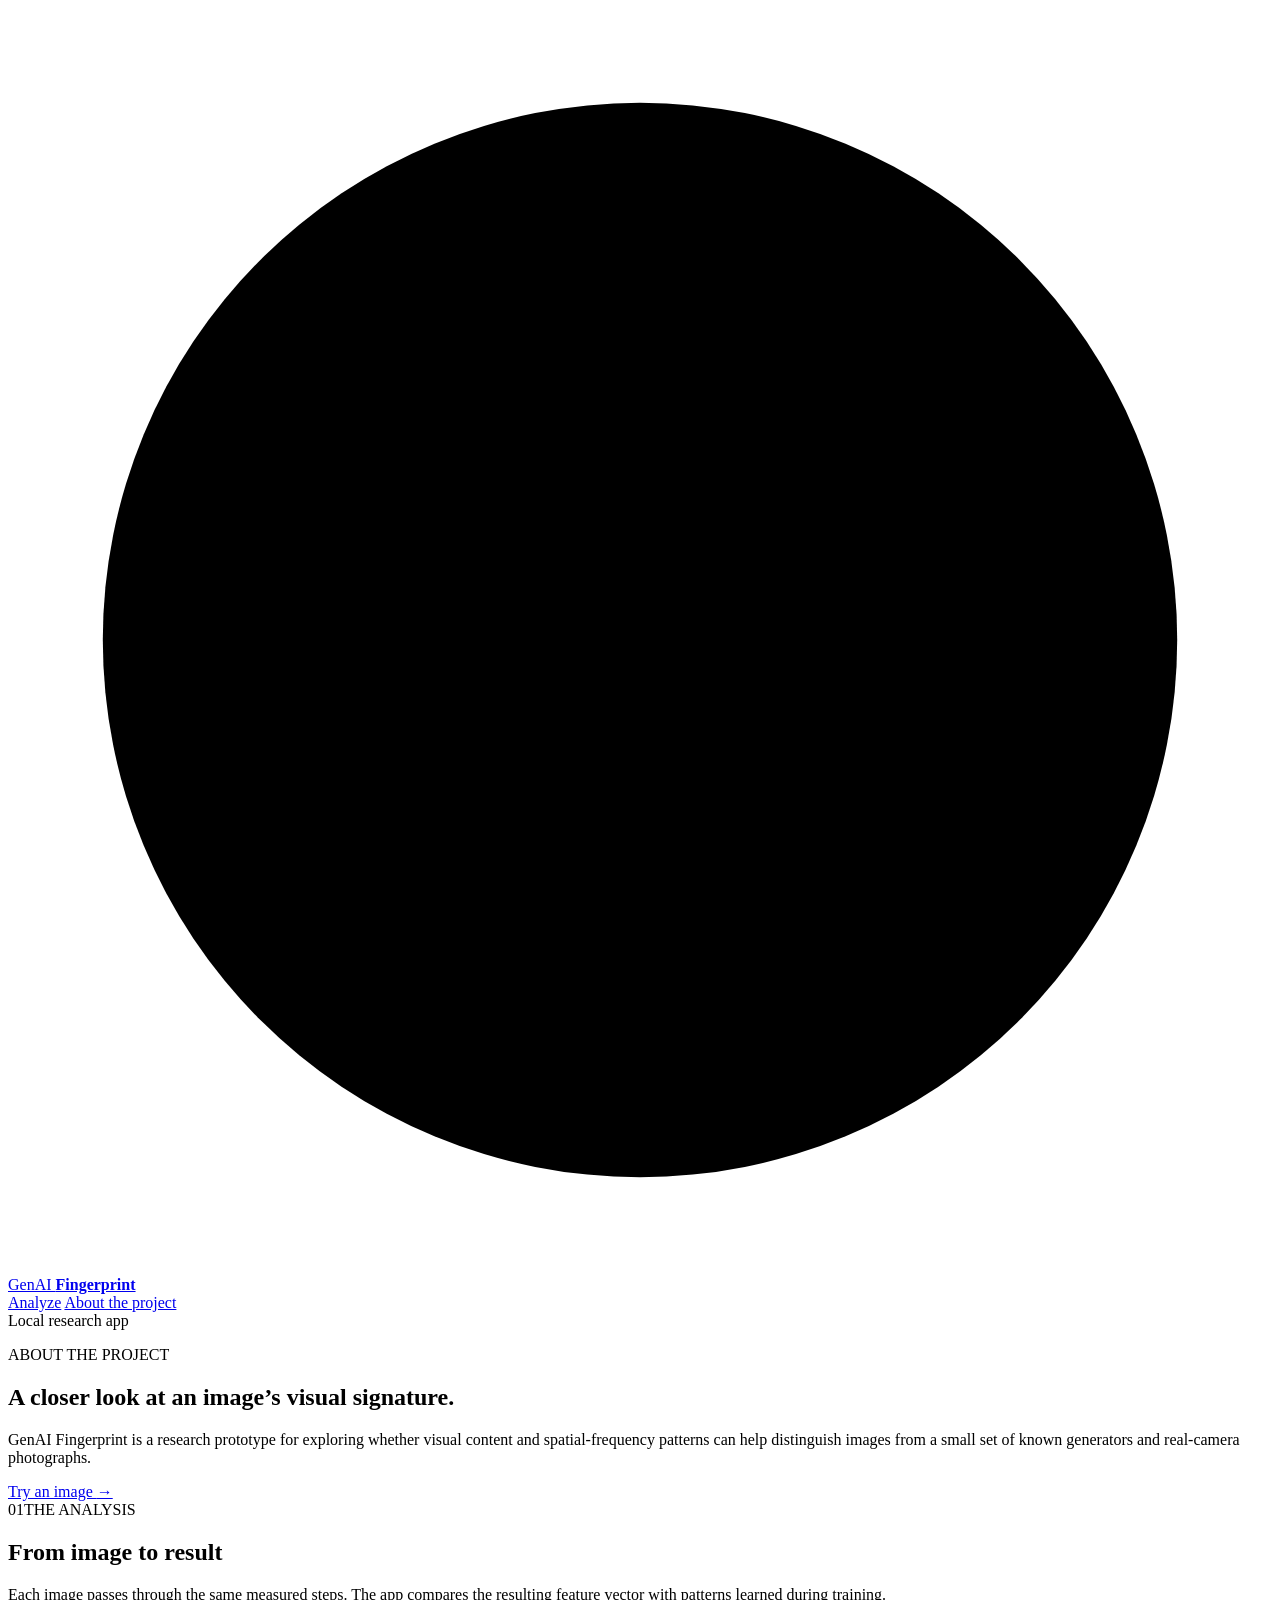
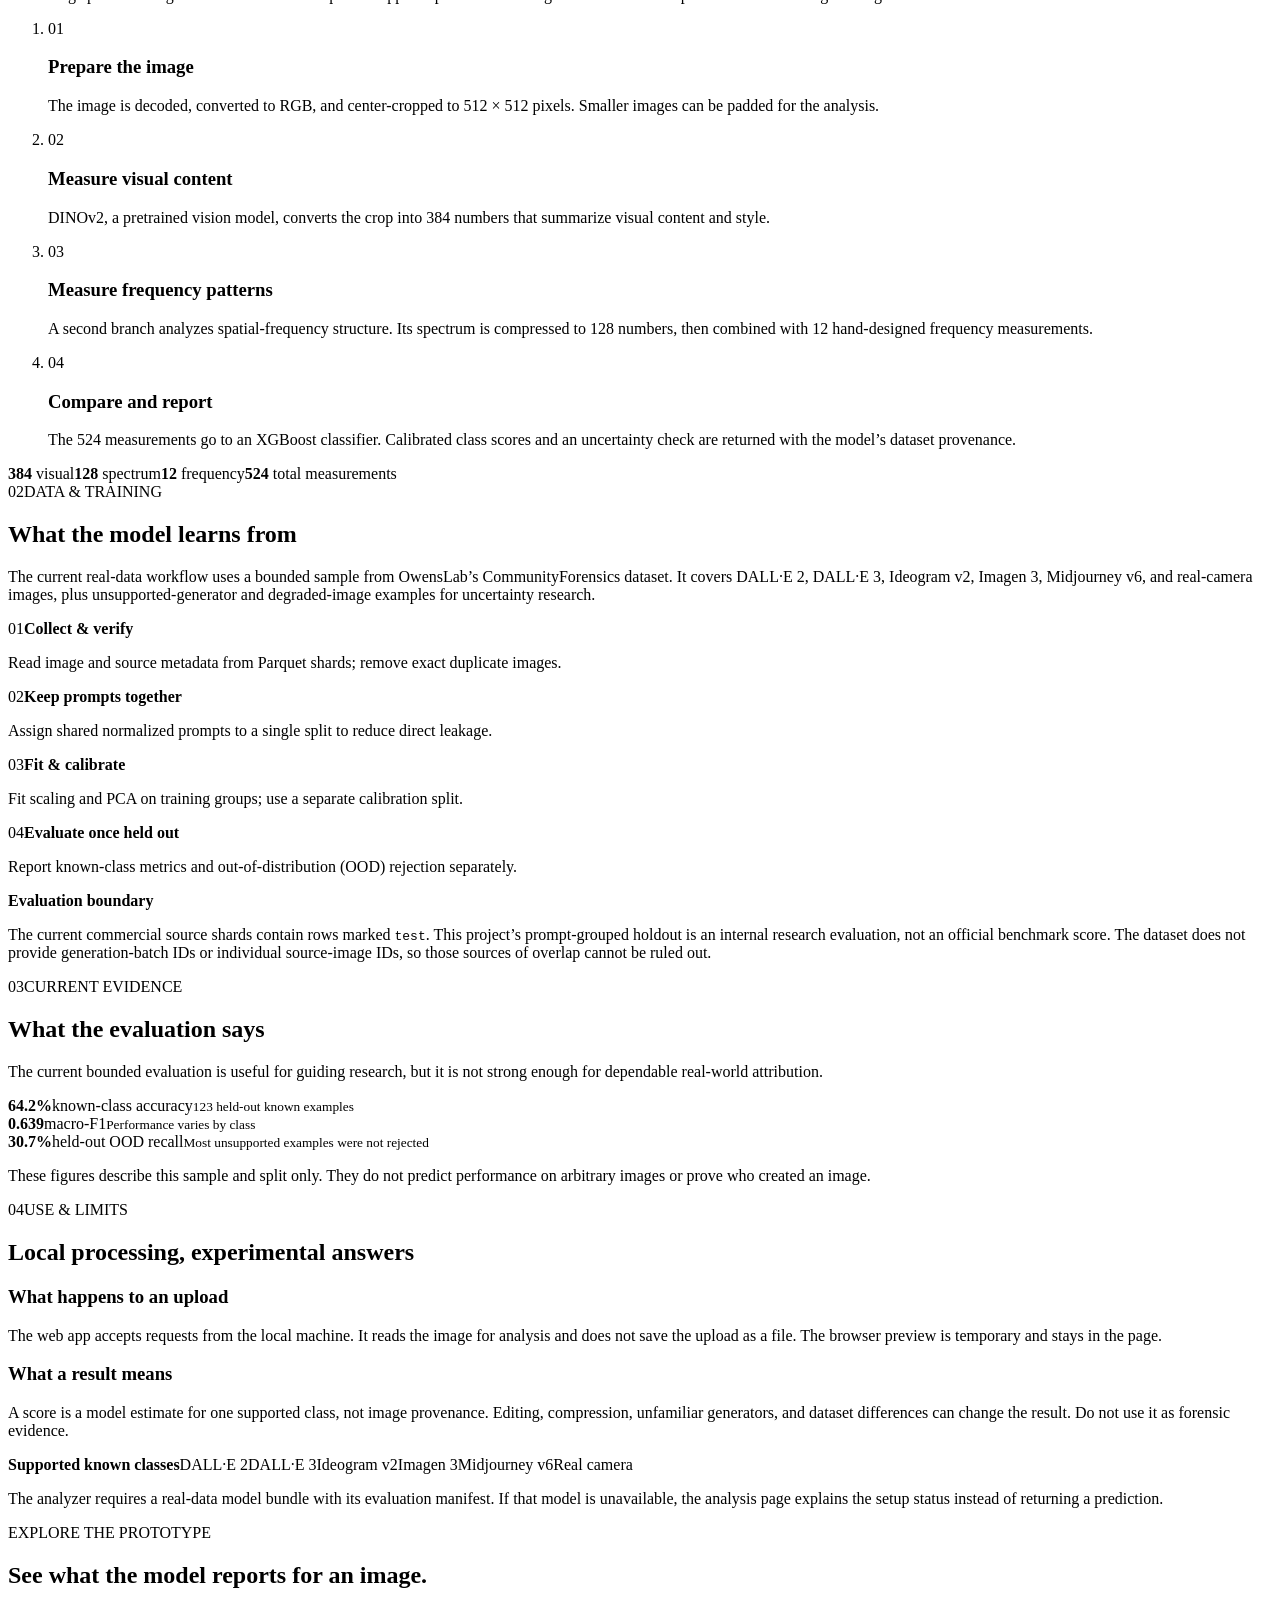
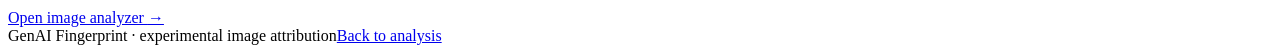
==== src/genaifp/web/about.html @ d7276d9f "init" ====
<!doctype html>
<html lang="en">
  <head>
    <meta charset="utf-8">
    <meta name="viewport" content="width=device-width, initial-scale=1">
    <meta name="color-scheme" content="light">
    <meta name="theme-color" content="#f5f7f6">
    <meta name="description" content="Learn what GenAI Fingerprint analyzes, how it is trained, and what its results can and cannot tell you.">
    <title>About the project · GenAI Fingerprint</title>
    <link rel="stylesheet" href="/assets/style.css">
  </head>
  <body>
    <header class="site-header">
      <a class="brand" href="/" aria-label="GenAI Fingerprint home">
        <svg class="brand-mark" viewBox="0 0 40 40" aria-hidden="true"><path d="M4 21h8l4-11 7 21 5-14 3 4h5"/><circle cx="20" cy="20" r="17"/></svg>
        <span>GenAI <strong>Fingerprint</strong></span>
      </a>
      <nav class="site-nav" aria-label="Main navigation">
        <a class="nav-link" href="/">Analyze</a>
        <a class="nav-link is-current" href="/about" aria-current="page">About the project</a>
      </nav>
      <div class="local-state"><span class="local-dot" aria-hidden="true"></span>Local research app</div>
    </header>

    <main class="page-main about-main">
      <section class="about-hero" aria-labelledby="about-title">
        <p class="eyebrow">ABOUT THE PROJECT</p>
        <h1 id="about-title">A closer look at an image’s visual signature.</h1>
        <p class="about-lede">GenAI Fingerprint is a research prototype for exploring whether visual content and spatial-frequency patterns can help distinguish images from a small set of known generators and real-camera photographs.</p>
        <a class="primary-link" href="/">Try an image <span aria-hidden="true">→</span></a>
      </section>

      <section class="about-section" aria-labelledby="journey-title">
        <div class="section-label"><span>01</span><span>THE ANALYSIS</span></div>
        <div class="section-content">
          <h2 id="journey-title">From image to result</h2>
          <p class="section-lede">Each image passes through the same measured steps. The app compares the resulting feature vector with patterns learned during training.</p>
          <ol class="process-list">
            <li><span class="process-number">01</span><div><h3>Prepare the image</h3><p>The image is decoded, converted to RGB, and center-cropped to 512 × 512 pixels. Smaller images can be padded for the analysis.</p></div></li>
            <li><span class="process-number">02</span><div><h3>Measure visual content</h3><p>DINOv2, a pretrained vision model, converts the crop into 384 numbers that summarize visual content and style.</p></div></li>
            <li><span class="process-number">03</span><div><h3>Measure frequency patterns</h3><p>A second branch analyzes spatial-frequency structure. Its spectrum is compressed to 128 numbers, then combined with 12 hand-designed frequency measurements.</p></div></li>
            <li><span class="process-number">04</span><div><h3>Compare and report</h3><p>The 524 measurements go to an XGBoost classifier. Calibrated class scores and an uncertainty check are returned with the model’s dataset provenance.</p></div></li>
          </ol>
          <div class="feature-summary"><span><strong>384</strong> visual</span><span><strong>128</strong> spectrum</span><span><strong>12</strong> frequency</span><span class="feature-total"><strong>524</strong> total measurements</span></div>
        </div>
      </section>

      <section class="about-section" aria-labelledby="data-title">
        <div class="section-label"><span>02</span><span>DATA & TRAINING</span></div>
        <div class="section-content">
          <h2 id="data-title">What the model learns from</h2>
          <p class="section-lede">The current real-data workflow uses a bounded sample from OwensLab’s CommunityForensics dataset. It covers DALL·E 2, DALL·E 3, Ideogram v2, Imagen 3, Midjourney v6, and real-camera images, plus unsupported-generator and degraded-image examples for uncertainty research.</p>
          <div class="training-flow" aria-label="Training steps">
            <div><span>01</span><strong>Collect & verify</strong><p>Read image and source metadata from Parquet shards; remove exact duplicate images.</p></div>
            <div><span>02</span><strong>Keep prompts together</strong><p>Assign shared normalized prompts to a single split to reduce direct leakage.</p></div>
            <div><span>03</span><strong>Fit & calibrate</strong><p>Fit scaling and PCA on training groups; use a separate calibration split.</p></div>
            <div><span>04</span><strong>Evaluate once held out</strong><p>Report known-class metrics and out-of-distribution (OOD) rejection separately.</p></div>
          </div>
          <div class="data-caveat"><strong>Evaluation boundary</strong><p>The current commercial source shards contain rows marked <code>test</code>. This project’s prompt-grouped holdout is an internal research evaluation, not an official benchmark score. The dataset does not provide generation-batch IDs or individual source-image IDs, so those sources of overlap cannot be ruled out.</p></div>
        </div>
      </section>

      <section class="about-section" aria-labelledby="results-title-about">
        <div class="section-label"><span>03</span><span>CURRENT EVIDENCE</span></div>
        <div class="section-content">
          <h2 id="results-title-about">What the evaluation says</h2>
          <p class="section-lede">The current bounded evaluation is useful for guiding research, but it is not strong enough for dependable real-world attribution.</p>
          <div class="metric-grid">
            <article class="metric-card"><strong>64.2%</strong><span>known-class accuracy</span><small>123 held-out known examples</small></article>
            <article class="metric-card"><strong>0.639</strong><span>macro-F1</span><small>Performance varies by class</small></article>
            <article class="metric-card metric-warning"><strong>30.7%</strong><span>held-out OOD recall</span><small>Most unsupported examples were not rejected</small></article>
          </div>
          <p class="metric-note">These figures describe this sample and split only. They do not predict performance on arbitrary images or prove who created an image.</p>
        </div>
      </section>

      <section class="about-section" aria-labelledby="privacy-title">
        <div class="section-label"><span>04</span><span>USE & LIMITS</span></div>
        <div class="section-content">
          <h2 id="privacy-title">Local processing, experimental answers</h2>
          <div class="two-notes">
            <article><h3>What happens to an upload</h3><p>The web app accepts requests from the local machine. It reads the image for analysis and does not save the upload as a file. The browser preview is temporary and stays in the page.</p></article>
            <article><h3>What a result means</h3><p>A score is a model estimate for one supported class, not image provenance. Editing, compression, unfamiliar generators, and dataset differences can change the result. Do not use it as forensic evidence.</p></article>
          </div>
          <div class="supported-list"><strong>Supported known classes</strong><span>DALL·E 2</span><span>DALL·E 3</span><span>Ideogram v2</span><span>Imagen 3</span><span>Midjourney v6</span><span>Real camera</span></div>
          <p class="setup-footnote">The analyzer requires a real-data model bundle with its evaluation manifest. If that model is unavailable, the analysis page explains the setup status instead of returning a prediction.</p>
        </div>
      </section>

      <section class="about-cta"><div><p class="eyebrow">EXPLORE THE PROTOTYPE</p><h2>See what the model reports for an image.</h2></div><a class="primary-link" href="/">Open image analyzer <span aria-hidden="true">→</span></a></section>
    </main>

    <footer class="site-footer"><span>GenAI Fingerprint <span class="footer-muted">· experimental image attribution</span></span><a href="/">Back to analysis</a></footer>
  </body>
</html>
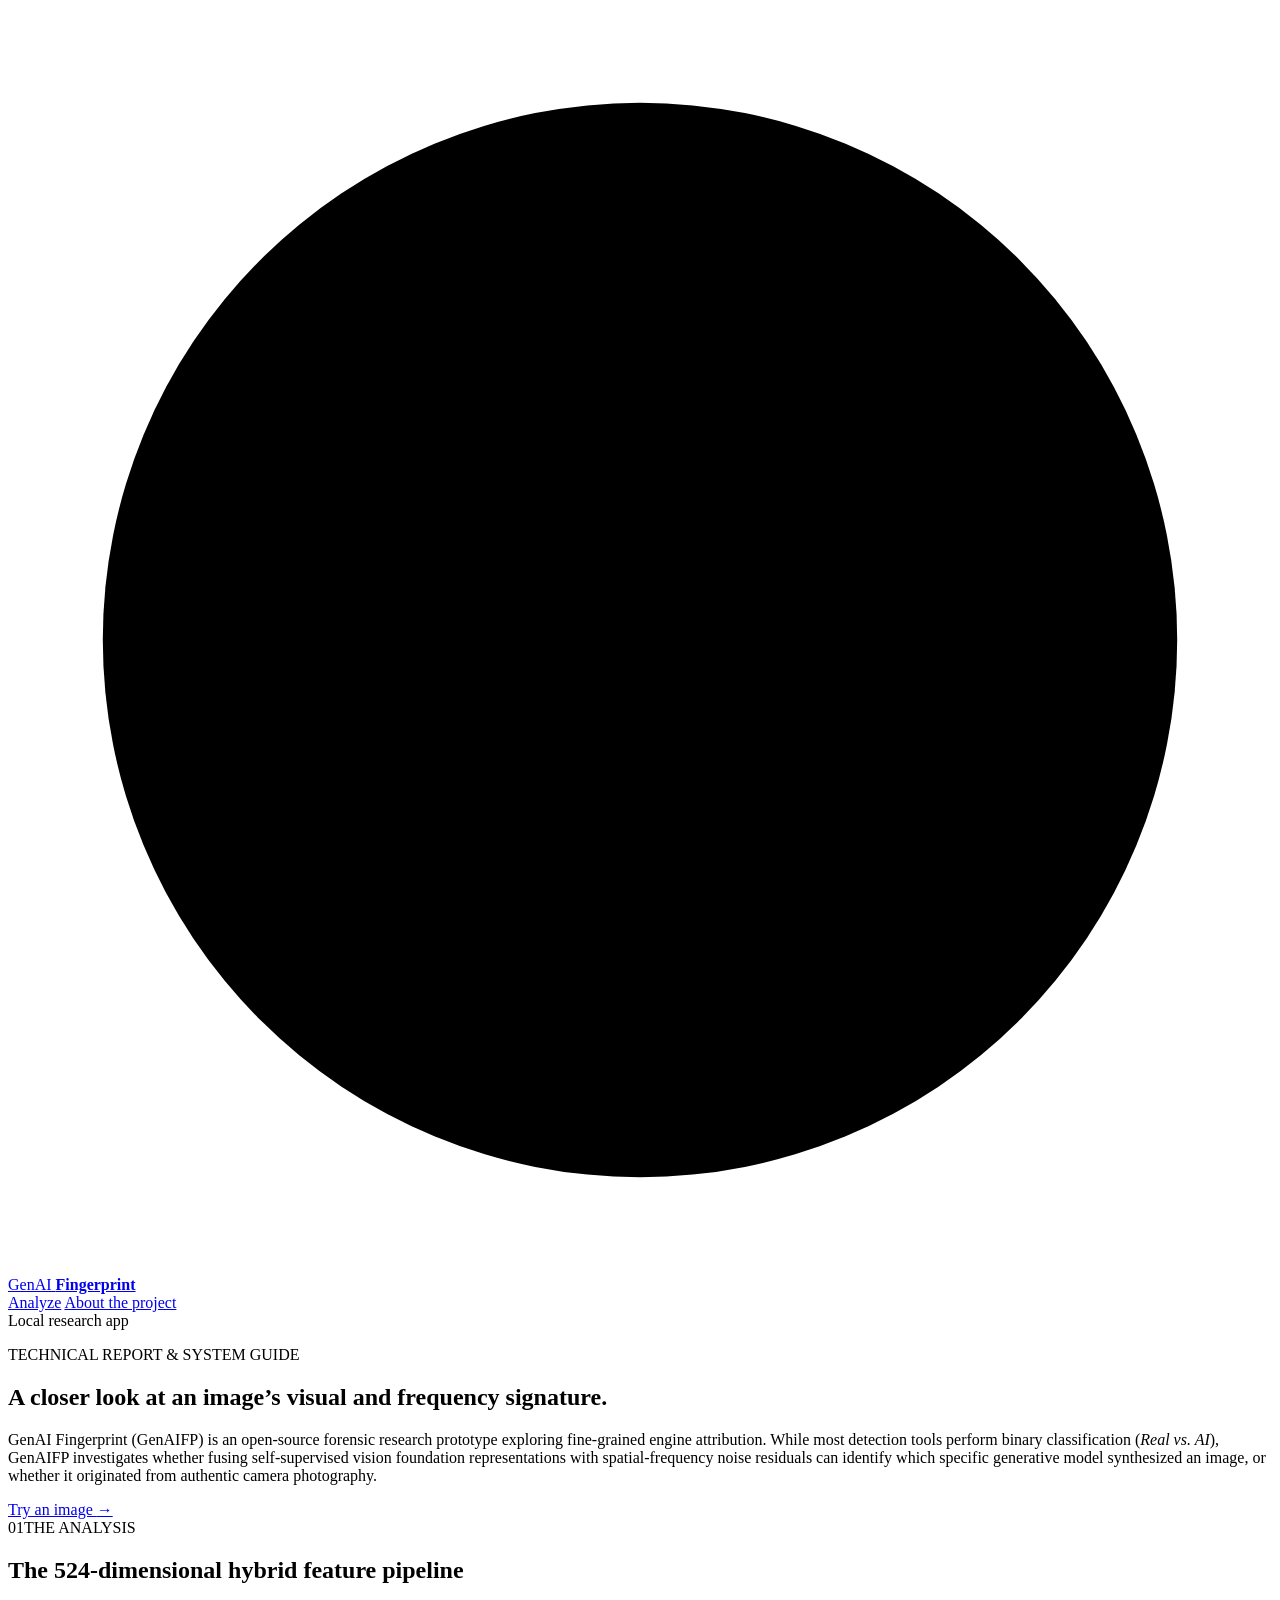
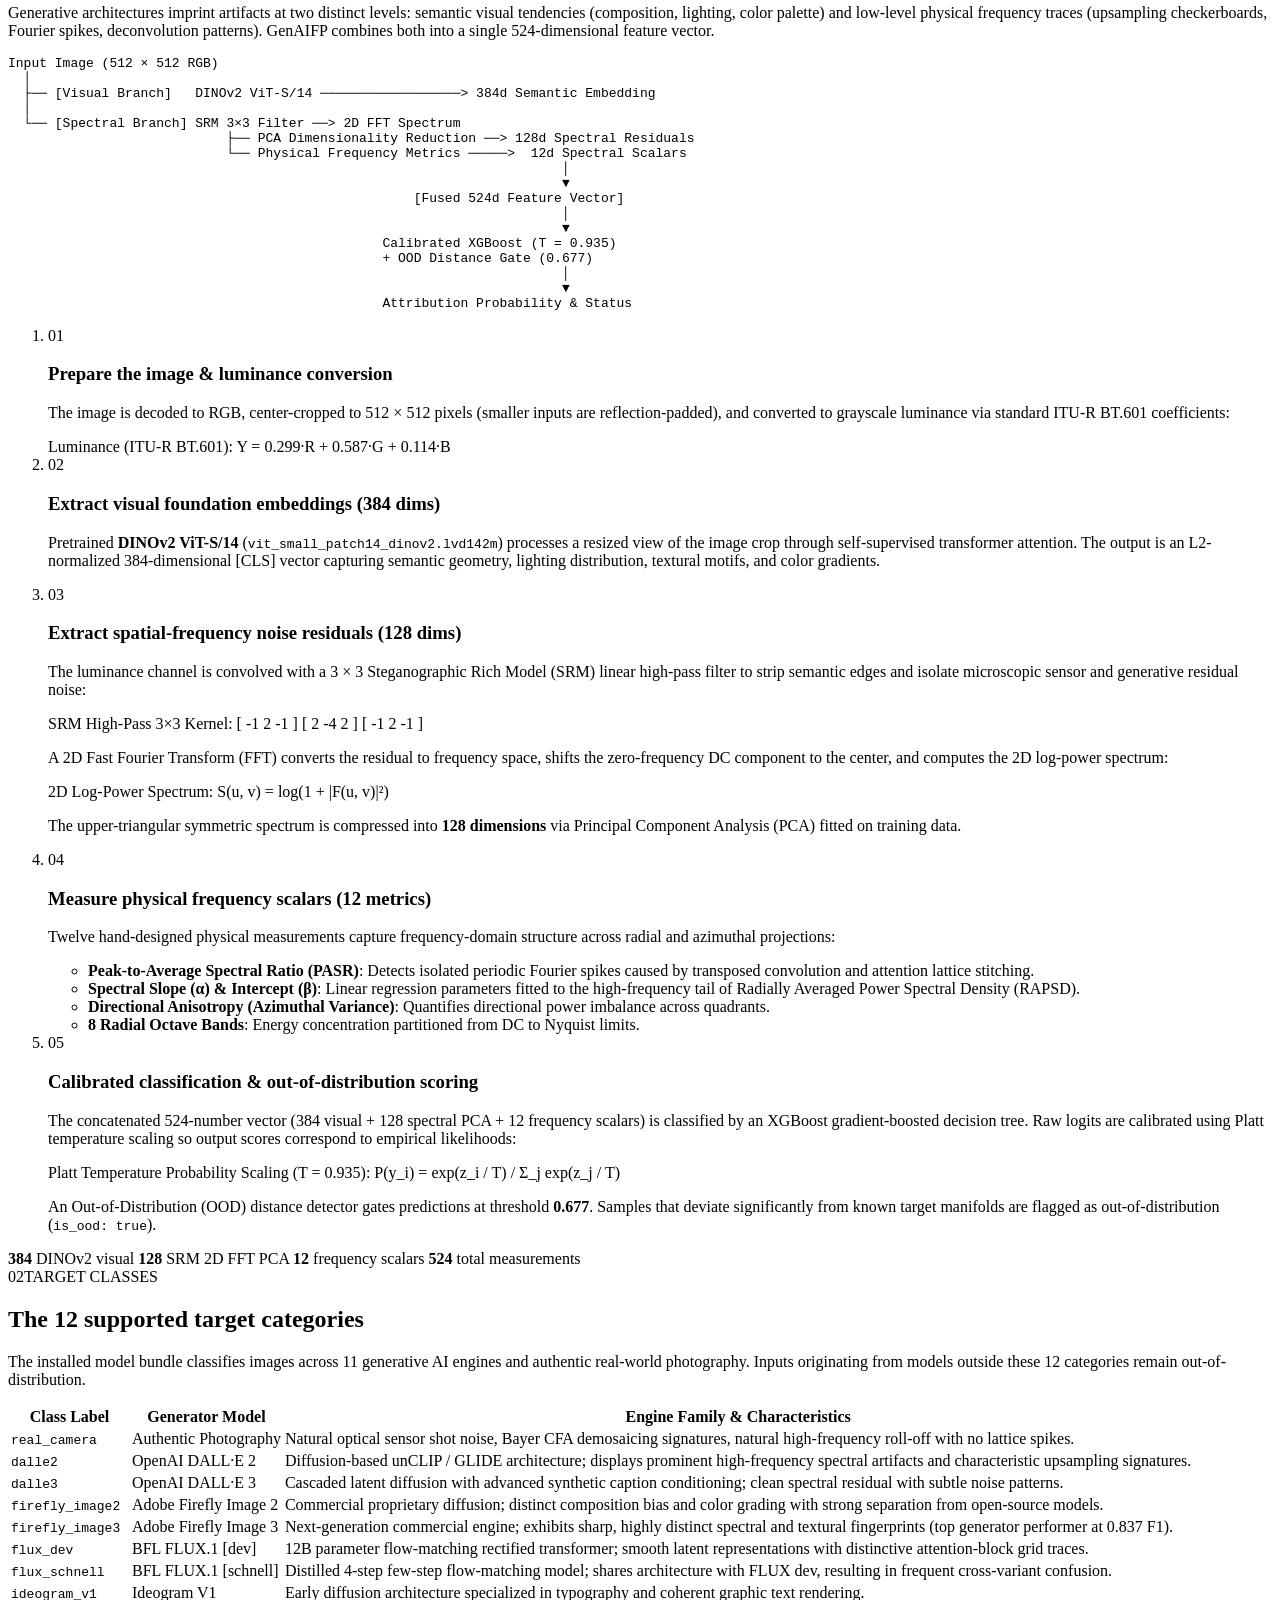
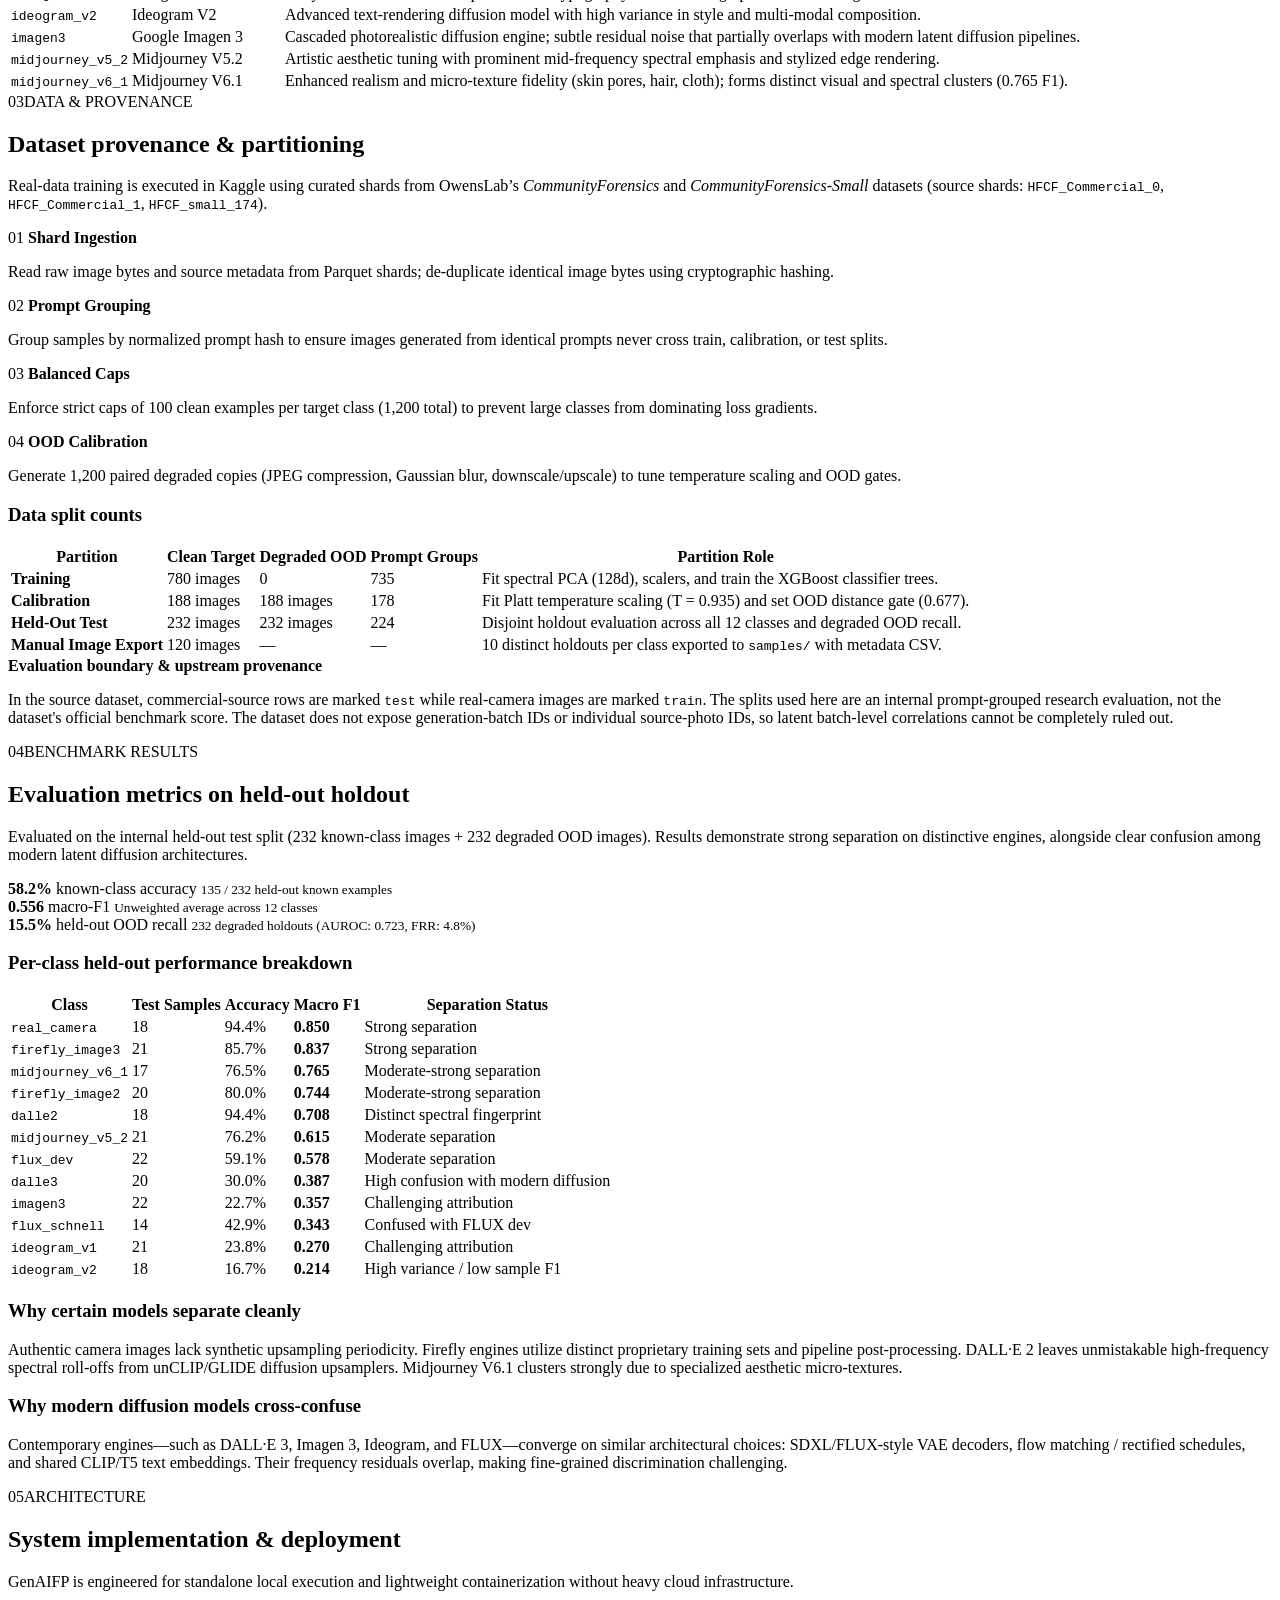
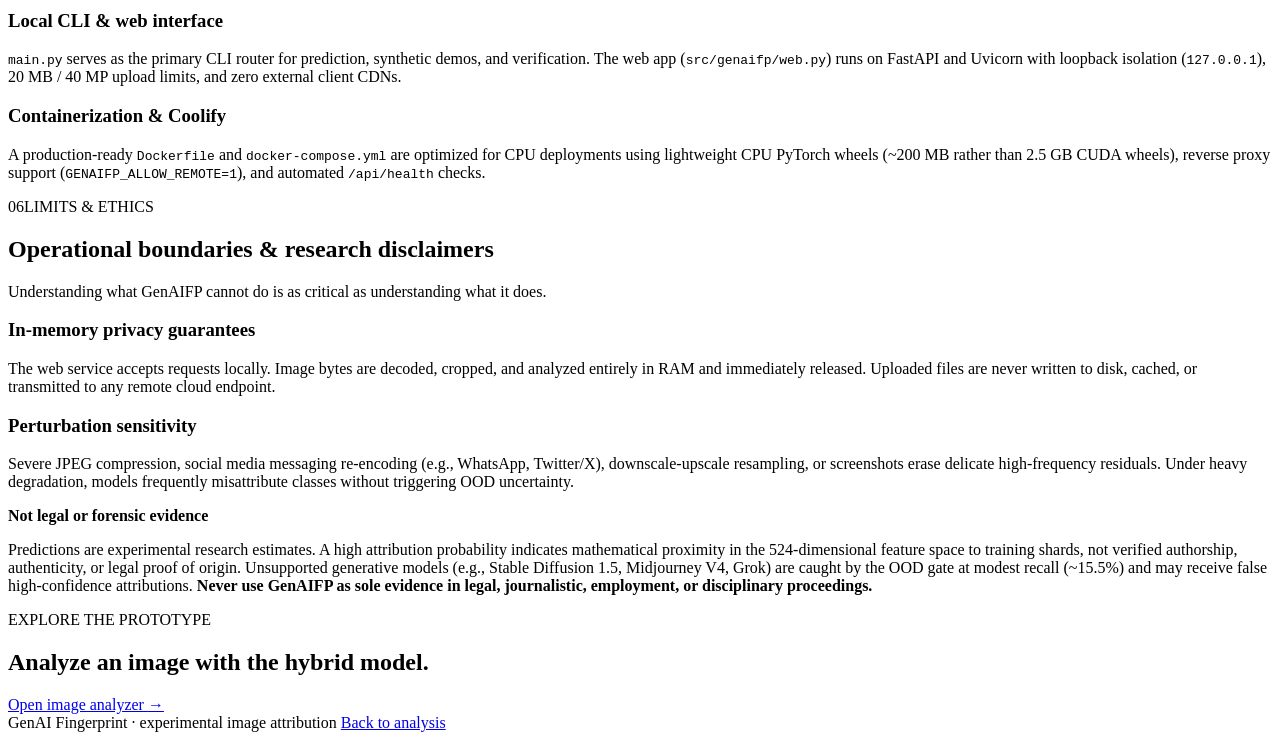
==== commit 07ffaff9: "Add container deployment, core web requirements, and restructured setup guide - Enhance About page -" ====
--- a/src/genaifp/web/about.html
+++ b/src/genaifp/web/about.html
@@ -5,7 +5,7 @@
     <meta name="viewport" content="width=device-width, initial-scale=1">
     <meta name="color-scheme" content="light">
     <meta name="theme-color" content="#f5f7f6">
-    <meta name="description" content="Learn what GenAI Fingerprint analyzes, how it is trained, and what its results can and cannot tell you.">
+    <meta name="description" content="Detailed technical guide to GenAI Fingerprint: 524d hybrid features, DINOv2 vision embeddings, SRM 2D FFT spectral analysis, CommunityForensics provenance, and calibrated evaluation.">
     <title>About the project · GenAI Fingerprint</title>
     <link rel="stylesheet" href="/assets/style.css">
   </head>
@@ -24,72 +24,464 @@
 
     <main class="page-main about-main">
       <section class="about-hero" aria-labelledby="about-title">
-        <p class="eyebrow">ABOUT THE PROJECT</p>
-        <h1 id="about-title">A closer look at an image’s visual signature.</h1>
-        <p class="about-lede">GenAI Fingerprint is a research prototype for exploring whether visual content and spatial-frequency patterns can help distinguish images from a small set of known generators and real-camera photographs.</p>
+        <p class="eyebrow">TECHNICAL REPORT & SYSTEM GUIDE</p>
+        <h1 id="about-title">A closer look at an image’s visual and frequency signature.</h1>
+        <p class="about-lede">GenAI Fingerprint (GenAIFP) is an open-source forensic research prototype exploring fine-grained engine attribution. While most detection tools perform binary classification (<em>Real vs. AI</em>), GenAIFP investigates whether fusing self-supervised vision foundation representations with spatial-frequency noise residuals can identify which specific generative model synthesized an image, or whether it originated from authentic camera photography.</p>
         <a class="primary-link" href="/">Try an image <span aria-hidden="true">→</span></a>
       </section>
 
+      <!-- Section 1: Scientific Thesis & Analysis Pipeline -->
       <section class="about-section" aria-labelledby="journey-title">
         <div class="section-label"><span>01</span><span>THE ANALYSIS</span></div>
         <div class="section-content">
-          <h2 id="journey-title">From image to result</h2>
-          <p class="section-lede">Each image passes through the same measured steps. The app compares the resulting feature vector with patterns learned during training.</p>
+          <h2 id="journey-title">The 524-dimensional hybrid feature pipeline</h2>
+          <p class="section-lede">Generative architectures imprint artifacts at two distinct levels: semantic visual tendencies (composition, lighting, color palette) and low-level physical frequency traces (upsampling checkerboards, Fourier spikes, deconvolution patterns). GenAIFP combines both into a single 524-dimensional feature vector.</p>
+
+          <pre class="pipeline-ascii" aria-label="Architecture diagram">Input Image (512 × 512 RGB)
+  │
+  ├── [Visual Branch]   DINOv2 ViT-S/14 ──────────────────> 384d Semantic Embedding
+  │
+  └── [Spectral Branch] SRM 3×3 Filter ──> 2D FFT Spectrum
+                            ├── PCA Dimensionality Reduction ──> 128d Spectral Residuals
+                            └── Physical Frequency Metrics ─────>  12d Spectral Scalars
+                                                                       │
+                                                                       ▼
+                                                    [Fused 524d Feature Vector]
+                                                                       │
+                                                                       ▼
+                                                Calibrated XGBoost (T = 0.935)
+                                                + OOD Distance Gate (0.677)
+                                                                       │
+                                                                       ▼
+                                                Attribution Probability & Status</pre>
+
           <ol class="process-list">
-            <li><span class="process-number">01</span><div><h3>Prepare the image</h3><p>The image is decoded, converted to RGB, and center-cropped to 512 × 512 pixels. Smaller images can be padded for the analysis.</p></div></li>
-            <li><span class="process-number">02</span><div><h3>Measure visual content</h3><p>DINOv2, a pretrained vision model, converts the crop into 384 numbers that summarize visual content and style.</p></div></li>
-            <li><span class="process-number">03</span><div><h3>Measure frequency patterns</h3><p>A second branch analyzes spatial-frequency structure. Its spectrum is compressed to 128 numbers, then combined with 12 hand-designed frequency measurements.</p></div></li>
-            <li><span class="process-number">04</span><div><h3>Compare and report</h3><p>The 524 measurements go to an XGBoost classifier. Calibrated class scores and an uncertainty check are returned with the model’s dataset provenance.</p></div></li>
+            <li>
+              <span class="process-number">01</span>
+              <div>
+                <h3>Prepare the image & luminance conversion</h3>
+                <p>The image is decoded to RGB, center-cropped to 512 × 512 pixels (smaller inputs are reflection-padded), and converted to grayscale luminance via standard ITU-R BT.601 coefficients:</p>
+                <div class="about-formula">Luminance (ITU-R BT.601):
+  Y = 0.299·R + 0.587·G + 0.114·B</div>
+              </div>
+            </li>
+            <li>
+              <span class="process-number">02</span>
+              <div>
+                <h3>Extract visual foundation embeddings (384 dims)</h3>
+                <p>Pretrained <strong>DINOv2 ViT-S/14</strong> (<code>vit_small_patch14_dinov2.lvd142m</code>) processes a resized view of the image crop through self-supervised transformer attention. The output is an L2-normalized 384-dimensional [CLS] vector capturing semantic geometry, lighting distribution, textural motifs, and color gradients.</p>
+              </div>
+            </li>
+            <li>
+              <span class="process-number">03</span>
+              <div>
+                <h3>Extract spatial-frequency noise residuals (128 dims)</h3>
+                <p>The luminance channel is convolved with a 3 × 3 Steganographic Rich Model (SRM) linear high-pass filter to strip semantic edges and isolate microscopic sensor and generative residual noise:</p>
+                <div class="about-formula">SRM High-Pass 3×3 Kernel:
+  [ -1   2  -1 ]
+  [  2  -4   2 ]
+  [ -1   2  -1 ]</div>
+                <p>A 2D Fast Fourier Transform (FFT) converts the residual to frequency space, shifts the zero-frequency DC component to the center, and computes the 2D log-power spectrum:</p>
+                <div class="about-formula">2D Log-Power Spectrum:
+  S(u, v) = log(1 + |F(u, v)|²)</div>
+                <p>The upper-triangular symmetric spectrum is compressed into <strong>128 dimensions</strong> via Principal Component Analysis (PCA) fitted on training data.</p>
+              </div>
+            </li>
+            <li>
+              <span class="process-number">04</span>
+              <div>
+                <h3>Measure physical frequency scalars (12 metrics)</h3>
+                <p>Twelve hand-designed physical measurements capture frequency-domain structure across radial and azimuthal projections:</p>
+                <ul class="process-sublist">
+                  <li><strong>Peak-to-Average Spectral Ratio (PASR)</strong>: Detects isolated periodic Fourier spikes caused by transposed convolution and attention lattice stitching.</li>
+                  <li><strong>Spectral Slope (&alpha;) & Intercept (&beta;)</strong>: Linear regression parameters fitted to the high-frequency tail of Radially Averaged Power Spectral Density (RAPSD).</li>
+                  <li><strong>Directional Anisotropy (Azimuthal Variance)</strong>: Quantifies directional power imbalance across quadrants.</li>
+                  <li><strong>8 Radial Octave Bands</strong>: Energy concentration partitioned from DC to Nyquist limits.</li>
+                </ul>
+              </div>
+            </li>
+            <li>
+              <span class="process-number">05</span>
+              <div>
+                <h3>Calibrated classification & out-of-distribution scoring</h3>
+                <p>The concatenated 524-number vector (384 visual + 128 spectral PCA + 12 frequency scalars) is classified by an XGBoost gradient-boosted decision tree. Raw logits are calibrated using Platt temperature scaling so output scores correspond to empirical likelihoods:</p>
+                <div class="about-formula">Platt Temperature Probability Scaling (T = 0.935):
+  P(y_i) = exp(z_i / T) / &Sigma;_j exp(z_j / T)</div>
+                <p>An Out-of-Distribution (OOD) distance detector gates predictions at threshold <strong>0.677</strong>. Samples that deviate significantly from known target manifolds are flagged as out-of-distribution (<code>is_ood: true</code>).</p>
+              </div>
+            </li>
           </ol>
-          <div class="feature-summary"><span><strong>384</strong> visual</span><span><strong>128</strong> spectrum</span><span><strong>12</strong> frequency</span><span class="feature-total"><strong>524</strong> total measurements</span></div>
-        </div>
-      </section>
-
+
+          <div class="feature-summary">
+            <span><strong>384</strong> DINOv2 visual</span>
+            <span><strong>128</strong> SRM 2D FFT PCA</span>
+            <span><strong>12</strong> frequency scalars</span>
+            <span class="feature-total"><strong>524</strong> total measurements</span>
+          </div>
+        </div>
+      </section>
+
+      <!-- Section 2: Supported Classes Reference Table -->
+      <section class="about-section" aria-labelledby="classes-title">
+        <div class="section-label"><span>02</span><span>TARGET CLASSES</span></div>
+        <div class="section-content">
+          <h2 id="classes-title">The 12 supported target categories</h2>
+          <p class="section-lede">The installed model bundle classifies images across 11 generative AI engines and authentic real-world photography. Inputs originating from models outside these 12 categories remain out-of-distribution.</p>
+
+          <div class="about-table-wrap">
+            <table class="about-table">
+              <thead>
+                <tr>
+                  <th>Class Label</th>
+                  <th>Generator Model</th>
+                  <th>Engine Family & Characteristics</th>
+                </tr>
+              </thead>
+              <tbody>
+                <tr>
+                  <td><code>real_camera</code></td>
+                  <td>Authentic Photography</td>
+                  <td>Natural optical sensor shot noise, Bayer CFA demosaicing signatures, natural high-frequency roll-off with no lattice spikes.</td>
+                </tr>
+                <tr>
+                  <td><code>dalle2</code></td>
+                  <td>OpenAI DALL·E 2</td>
+                  <td>Diffusion-based unCLIP / GLIDE architecture; displays prominent high-frequency spectral artifacts and characteristic upsampling signatures.</td>
+                </tr>
+                <tr>
+                  <td><code>dalle3</code></td>
+                  <td>OpenAI DALL·E 3</td>
+                  <td>Cascaded latent diffusion with advanced synthetic caption conditioning; clean spectral residual with subtle noise patterns.</td>
+                </tr>
+                <tr>
+                  <td><code>firefly_image2</code></td>
+                  <td>Adobe Firefly Image 2</td>
+                  <td>Commercial proprietary diffusion; distinct composition bias and color grading with strong separation from open-source models.</td>
+                </tr>
+                <tr>
+                  <td><code>firefly_image3</code></td>
+                  <td>Adobe Firefly Image 3</td>
+                  <td>Next-generation commercial engine; exhibits sharp, highly distinct spectral and textural fingerprints (top generator performer at 0.837 F1).</td>
+                </tr>
+                <tr>
+                  <td><code>flux_dev</code></td>
+                  <td>BFL FLUX.1 [dev]</td>
+                  <td>12B parameter flow-matching rectified transformer; smooth latent representations with distinctive attention-block grid traces.</td>
+                </tr>
+                <tr>
+                  <td><code>flux_schnell</code></td>
+                  <td>BFL FLUX.1 [schnell]</td>
+                  <td>Distilled 4-step few-step flow-matching model; shares architecture with FLUX dev, resulting in frequent cross-variant confusion.</td>
+                </tr>
+                <tr>
+                  <td><code>ideogram_v1</code></td>
+                  <td>Ideogram V1</td>
+                  <td>Early diffusion architecture specialized in typography and coherent graphic text rendering.</td>
+                </tr>
+                <tr>
+                  <td><code>ideogram_v2</code></td>
+                  <td>Ideogram V2</td>
+                  <td>Advanced text-rendering diffusion model with high variance in style and multi-modal composition.</td>
+                </tr>
+                <tr>
+                  <td><code>imagen3</code></td>
+                  <td>Google Imagen 3</td>
+                  <td>Cascaded photorealistic diffusion engine; subtle residual noise that partially overlaps with modern latent diffusion pipelines.</td>
+                </tr>
+                <tr>
+                  <td><code>midjourney_v5_2</code></td>
+                  <td>Midjourney V5.2</td>
+                  <td>Artistic aesthetic tuning with prominent mid-frequency spectral emphasis and stylized edge rendering.</td>
+                </tr>
+                <tr>
+                  <td><code>midjourney_v6_1</code></td>
+                  <td>Midjourney V6.1</td>
+                  <td>Enhanced realism and micro-texture fidelity (skin pores, hair, cloth); forms distinct visual and spectral clusters (0.765 F1).</td>
+                </tr>
+              </tbody>
+            </table>
+          </div>
+        </div>
+      </section>
+
+      <!-- Section 3: Data Provenance & Training Pipeline -->
       <section class="about-section" aria-labelledby="data-title">
-        <div class="section-label"><span>02</span><span>DATA & TRAINING</span></div>
-        <div class="section-content">
-          <h2 id="data-title">What the model learns from</h2>
-          <p class="section-lede">The current real-data workflow uses a bounded sample from OwensLab’s CommunityForensics dataset. It covers DALL·E 2, DALL·E 3, Ideogram v2, Imagen 3, Midjourney v6, and real-camera images, plus unsupported-generator and degraded-image examples for uncertainty research.</p>
+        <div class="section-label"><span>03</span><span>DATA & PROVENANCE</span></div>
+        <div class="section-content">
+          <h2 id="data-title">Dataset provenance & partitioning</h2>
+          <p class="section-lede">Real-data training is executed in Kaggle using curated shards from OwensLab’s <em>CommunityForensics</em> and <em>CommunityForensics-Small</em> datasets (source shards: <code>HFCF_Commercial_0</code>, <code>HFCF_Commercial_1</code>, <code>HFCF_small_174</code>).</p>
+
           <div class="training-flow" aria-label="Training steps">
-            <div><span>01</span><strong>Collect & verify</strong><p>Read image and source metadata from Parquet shards; remove exact duplicate images.</p></div>
-            <div><span>02</span><strong>Keep prompts together</strong><p>Assign shared normalized prompts to a single split to reduce direct leakage.</p></div>
-            <div><span>03</span><strong>Fit & calibrate</strong><p>Fit scaling and PCA on training groups; use a separate calibration split.</p></div>
-            <div><span>04</span><strong>Evaluate once held out</strong><p>Report known-class metrics and out-of-distribution (OOD) rejection separately.</p></div>
-          </div>
-          <div class="data-caveat"><strong>Evaluation boundary</strong><p>The current commercial source shards contain rows marked <code>test</code>. This project’s prompt-grouped holdout is an internal research evaluation, not an official benchmark score. The dataset does not provide generation-batch IDs or individual source-image IDs, so those sources of overlap cannot be ruled out.</p></div>
-        </div>
-      </section>
-
+            <div>
+              <span>01</span>
+              <strong>Shard Ingestion</strong>
+              <p>Read raw image bytes and source metadata from Parquet shards; de-duplicate identical image bytes using cryptographic hashing.</p>
+            </div>
+            <div>
+              <span>02</span>
+              <strong>Prompt Grouping</strong>
+              <p>Group samples by normalized prompt hash to ensure images generated from identical prompts never cross train, calibration, or test splits.</p>
+            </div>
+            <div>
+              <span>03</span>
+              <strong>Balanced Caps</strong>
+              <p>Enforce strict caps of 100 clean examples per target class (1,200 total) to prevent large classes from dominating loss gradients.</p>
+            </div>
+            <div>
+              <span>04</span>
+              <strong>OOD Calibration</strong>
+              <p>Generate 1,200 paired degraded copies (JPEG compression, Gaussian blur, downscale/upscale) to tune temperature scaling and OOD gates.</p>
+            </div>
+          </div>
+
+          <h3 class="about-subheading">Data split counts</h3>
+          <div class="about-table-wrap">
+            <table class="about-table">
+              <thead>
+                <tr>
+                  <th>Partition</th>
+                  <th class="num-col">Clean Target</th>
+                  <th class="num-col">Degraded OOD</th>
+                  <th class="num-col">Prompt Groups</th>
+                  <th>Partition Role</th>
+                </tr>
+              </thead>
+              <tbody>
+                <tr>
+                  <td><strong>Training</strong></td>
+                  <td class="num-col">780 images</td>
+                  <td class="num-col">0</td>
+                  <td class="num-col">735</td>
+                  <td>Fit spectral PCA (128d), scalers, and train the XGBoost classifier trees.</td>
+                </tr>
+                <tr>
+                  <td><strong>Calibration</strong></td>
+                  <td class="num-col">188 images</td>
+                  <td class="num-col">188 images</td>
+                  <td class="num-col">178</td>
+                  <td>Fit Platt temperature scaling (T = 0.935) and set OOD distance gate (0.677).</td>
+                </tr>
+                <tr>
+                  <td><strong>Held-Out Test</strong></td>
+                  <td class="num-col">232 images</td>
+                  <td class="num-col">232 images</td>
+                  <td class="num-col">224</td>
+                  <td>Disjoint holdout evaluation across all 12 classes and degraded OOD recall.</td>
+                </tr>
+                <tr>
+                  <td><strong>Manual Image Export</strong></td>
+                  <td class="num-col">120 images</td>
+                  <td class="num-col">—</td>
+                  <td class="num-col">—</td>
+                  <td>10 distinct holdouts per class exported to <code>samples/</code> with metadata CSV.</td>
+                </tr>
+              </tbody>
+            </table>
+          </div>
+
+          <div class="data-caveat">
+            <strong>Evaluation boundary & upstream provenance</strong>
+            <p>In the source dataset, commercial-source rows are marked <code>test</code> while real-camera images are marked <code>train</code>. The splits used here are an internal prompt-grouped research evaluation, not the dataset's official benchmark score. The dataset does not expose generation-batch IDs or individual source-photo IDs, so latent batch-level correlations cannot be completely ruled out.</p>
+          </div>
+        </div>
+      </section>
+
+      <!-- Section 4: Benchmark Evidence & Evaluation Metrics -->
       <section class="about-section" aria-labelledby="results-title-about">
-        <div class="section-label"><span>03</span><span>CURRENT EVIDENCE</span></div>
-        <div class="section-content">
-          <h2 id="results-title-about">What the evaluation says</h2>
-          <p class="section-lede">The current bounded evaluation is useful for guiding research, but it is not strong enough for dependable real-world attribution.</p>
+        <div class="section-label"><span>04</span><span>BENCHMARK RESULTS</span></div>
+        <div class="section-content">
+          <h2 id="results-title-about">Evaluation metrics on held-out holdout</h2>
+          <p class="section-lede">Evaluated on the internal held-out test split (232 known-class images + 232 degraded OOD images). Results demonstrate strong separation on distinctive engines, alongside clear confusion among modern latent diffusion architectures.</p>
+
           <div class="metric-grid">
-            <article class="metric-card"><strong>64.2%</strong><span>known-class accuracy</span><small>123 held-out known examples</small></article>
-            <article class="metric-card"><strong>0.639</strong><span>macro-F1</span><small>Performance varies by class</small></article>
-            <article class="metric-card metric-warning"><strong>30.7%</strong><span>held-out OOD recall</span><small>Most unsupported examples were not rejected</small></article>
-          </div>
-          <p class="metric-note">These figures describe this sample and split only. They do not predict performance on arbitrary images or prove who created an image.</p>
-        </div>
-      </section>
-
+            <article class="metric-card">
+              <strong>58.2%</strong>
+              <span>known-class accuracy</span>
+              <small>135 / 232 held-out known examples</small>
+            </article>
+            <article class="metric-card">
+              <strong>0.556</strong>
+              <span>macro-F1</span>
+              <small>Unweighted average across 12 classes</small>
+            </article>
+            <article class="metric-card metric-warning">
+              <strong>15.5%</strong>
+              <span>held-out OOD recall</span>
+              <small>232 degraded holdouts (AUROC: 0.723, FRR: 4.8%)</small>
+            </article>
+          </div>
+
+          <h3 class="about-subheading">Per-class held-out performance breakdown</h3>
+          <div class="about-table-wrap">
+            <table class="about-table">
+              <thead>
+                <tr>
+                  <th>Class</th>
+                  <th class="num-col">Test Samples</th>
+                  <th class="num-col">Accuracy</th>
+                  <th class="num-col">Macro F1</th>
+                  <th>Separation Status</th>
+                </tr>
+              </thead>
+              <tbody>
+                <tr>
+                  <td><code>real_camera</code></td>
+                  <td class="num-col">18</td>
+                  <td class="num-col">94.4%</td>
+                  <td class="num-col"><strong>0.850</strong></td>
+                  <td><span class="badge badge-strong">Strong separation</span></td>
+                </tr>
+                <tr>
+                  <td><code>firefly_image3</code></td>
+                  <td class="num-col">21</td>
+                  <td class="num-col">85.7%</td>
+                  <td class="num-col"><strong>0.837</strong></td>
+                  <td><span class="badge badge-strong">Strong separation</span></td>
+                </tr>
+                <tr>
+                  <td><code>midjourney_v6_1</code></td>
+                  <td class="num-col">17</td>
+                  <td class="num-col">76.5%</td>
+                  <td class="num-col"><strong>0.765</strong></td>
+                  <td><span class="badge badge-strong">Moderate-strong separation</span></td>
+                </tr>
+                <tr>
+                  <td><code>firefly_image2</code></td>
+                  <td class="num-col">20</td>
+                  <td class="num-col">80.0%</td>
+                  <td class="num-col"><strong>0.744</strong></td>
+                  <td><span class="badge badge-strong">Moderate-strong separation</span></td>
+                </tr>
+                <tr>
+                  <td><code>dalle2</code></td>
+                  <td class="num-col">18</td>
+                  <td class="num-col">94.4%</td>
+                  <td class="num-col"><strong>0.708</strong></td>
+                  <td><span class="badge badge-strong">Distinct spectral fingerprint</span></td>
+                </tr>
+                <tr>
+                  <td><code>midjourney_v5_2</code></td>
+                  <td class="num-col">21</td>
+                  <td class="num-col">76.2%</td>
+                  <td class="num-col"><strong>0.615</strong></td>
+                  <td><span class="badge badge-mod">Moderate separation</span></td>
+                </tr>
+                <tr>
+                  <td><code>flux_dev</code></td>
+                  <td class="num-col">22</td>
+                  <td class="num-col">59.1%</td>
+                  <td class="num-col"><strong>0.578</strong></td>
+                  <td><span class="badge badge-mod">Moderate separation</span></td>
+                </tr>
+                <tr>
+                  <td><code>dalle3</code></td>
+                  <td class="num-col">20</td>
+                  <td class="num-col">30.0%</td>
+                  <td class="num-col"><strong>0.387</strong></td>
+                  <td><span class="badge badge-confused">High confusion with modern diffusion</span></td>
+                </tr>
+                <tr>
+                  <td><code>imagen3</code></td>
+                  <td class="num-col">22</td>
+                  <td class="num-col">22.7%</td>
+                  <td class="num-col"><strong>0.357</strong></td>
+                  <td><span class="badge badge-confused">Challenging attribution</span></td>
+                </tr>
+                <tr>
+                  <td><code>flux_schnell</code></td>
+                  <td class="num-col">14</td>
+                  <td class="num-col">42.9%</td>
+                  <td class="num-col"><strong>0.343</strong></td>
+                  <td><span class="badge badge-confused">Confused with FLUX dev</span></td>
+                </tr>
+                <tr>
+                  <td><code>ideogram_v1</code></td>
+                  <td class="num-col">21</td>
+                  <td class="num-col">23.8%</td>
+                  <td class="num-col"><strong>0.270</strong></td>
+                  <td><span class="badge badge-confused">Challenging attribution</span></td>
+                </tr>
+                <tr>
+                  <td><code>ideogram_v2</code></td>
+                  <td class="num-col">18</td>
+                  <td class="num-col">16.7%</td>
+                  <td class="num-col"><strong>0.214</strong></td>
+                  <td><span class="badge badge-confused">High variance / low sample F1</span></td>
+                </tr>
+              </tbody>
+            </table>
+          </div>
+
+          <div class="two-notes">
+            <article>
+              <h3>Why certain models separate cleanly</h3>
+              <p>Authentic camera images lack synthetic upsampling periodicity. Firefly engines utilize distinct proprietary training sets and pipeline post-processing. DALL·E 2 leaves unmistakable high-frequency spectral roll-offs from unCLIP/GLIDE diffusion upsamplers. Midjourney V6.1 clusters strongly due to specialized aesthetic micro-textures.</p>
+            </article>
+            <article>
+              <h3>Why modern diffusion models cross-confuse</h3>
+              <p>Contemporary engines—such as DALL·E 3, Imagen 3, Ideogram, and FLUX—converge on similar architectural choices: SDXL/FLUX-style VAE decoders, flow matching / rectified schedules, and shared CLIP/T5 text embeddings. Their frequency residuals overlap, making fine-grained discrimination challenging.</p>
+            </article>
+          </div>
+        </div>
+      </section>
+
+      <!-- Section 5: Architecture & Deployment -->
+      <section class="about-section" aria-labelledby="arch-title">
+        <div class="section-label"><span>05</span><span>ARCHITECTURE</span></div>
+        <div class="section-content">
+          <h2 id="arch-title">System implementation & deployment</h2>
+          <p class="section-lede">GenAIFP is engineered for standalone local execution and lightweight containerization without heavy cloud infrastructure.</p>
+
+          <div class="two-notes">
+            <article>
+              <h3>Local CLI & web interface</h3>
+              <p><code>main.py</code> serves as the primary CLI router for prediction, synthetic demos, and verification. The web app (<code>src/genaifp/web.py</code>) runs on FastAPI and Uvicorn with loopback isolation (<code>127.0.0.1</code>), 20 MB / 40 MP upload limits, and zero external client CDNs.</p>
+            </article>
+            <article>
+              <h3>Containerization & Coolify</h3>
+              <p>A production-ready <code>Dockerfile</code> and <code>docker-compose.yml</code> are optimized for CPU deployments using lightweight CPU PyTorch wheels (~200 MB rather than 2.5 GB CUDA wheels), reverse proxy support (<code>GENAIFP_ALLOW_REMOTE=1</code>), and automated <code>/api/health</code> checks.</p>
+            </article>
+          </div>
+        </div>
+      </section>
+
+      <!-- Section 6: Limitations, Perturbations & Non-Forensic Disclaimer -->
       <section class="about-section" aria-labelledby="privacy-title">
-        <div class="section-label"><span>04</span><span>USE & LIMITS</span></div>
-        <div class="section-content">
-          <h2 id="privacy-title">Local processing, experimental answers</h2>
+        <div class="section-label"><span>06</span><span>LIMITS & ETHICS</span></div>
+        <div class="section-content">
+          <h2 id="privacy-title">Operational boundaries & research disclaimers</h2>
+          <p class="section-lede">Understanding what GenAIFP cannot do is as critical as understanding what it does.</p>
+
           <div class="two-notes">
-            <article><h3>What happens to an upload</h3><p>The web app accepts requests from the local machine. It reads the image for analysis and does not save the upload as a file. The browser preview is temporary and stays in the page.</p></article>
-            <article><h3>What a result means</h3><p>A score is a model estimate for one supported class, not image provenance. Editing, compression, unfamiliar generators, and dataset differences can change the result. Do not use it as forensic evidence.</p></article>
-          </div>
-          <div class="supported-list"><strong>Supported known classes</strong><span>DALL·E 2</span><span>DALL·E 3</span><span>Ideogram v2</span><span>Imagen 3</span><span>Midjourney v6</span><span>Real camera</span></div>
-          <p class="setup-footnote">The analyzer requires a real-data model bundle with its evaluation manifest. If that model is unavailable, the analysis page explains the setup status instead of returning a prediction.</p>
-        </div>
-      </section>
-
-      <section class="about-cta"><div><p class="eyebrow">EXPLORE THE PROTOTYPE</p><h2>See what the model reports for an image.</h2></div><a class="primary-link" href="/">Open image analyzer <span aria-hidden="true">→</span></a></section>
+            <article>
+              <h3>In-memory privacy guarantees</h3>
+              <p>The web service accepts requests locally. Image bytes are decoded, cropped, and analyzed entirely in RAM and immediately released. Uploaded files are never written to disk, cached, or transmitted to any remote cloud endpoint.</p>
+            </article>
+            <article>
+              <h3>Perturbation sensitivity</h3>
+              <p>Severe JPEG compression, social media messaging re-encoding (e.g., WhatsApp, Twitter/X), downscale-upscale resampling, or screenshots erase delicate high-frequency residuals. Under heavy degradation, models frequently misattribute classes without triggering OOD uncertainty.</p>
+            </article>
+          </div>
+
+          <div class="data-caveat">
+            <strong>Not legal or forensic evidence</strong>
+            <p>Predictions are experimental research estimates. A high attribution probability indicates mathematical proximity in the 524-dimensional feature space to training shards, not verified authorship, authenticity, or legal proof of origin. Unsupported generative models (e.g., Stable Diffusion 1.5, Midjourney V4, Grok) are caught by the OOD gate at modest recall (~15.5%) and may receive false high-confidence attributions. <strong>Never use GenAIFP as sole evidence in legal, journalistic, employment, or disciplinary proceedings.</strong></p>
+          </div>
+        </div>
+      </section>
+
+      <section class="about-cta">
+        <div>
+          <p class="eyebrow">EXPLORE THE PROTOTYPE</p>
+          <h2>Analyze an image with the hybrid model.</h2>
+        </div>
+        <a class="primary-link" href="/">Open image analyzer <span aria-hidden="true">→</span></a>
+      </section>
     </main>
 
-    <footer class="site-footer"><span>GenAI Fingerprint <span class="footer-muted">· experimental image attribution</span></span><a href="/">Back to analysis</a></footer>
+    <footer class="site-footer">
+      <span>GenAI Fingerprint <span class="footer-muted">· experimental image attribution</span></span>
+      <a href="/">Back to analysis</a>
+    </footer>
   </body>
 </html>
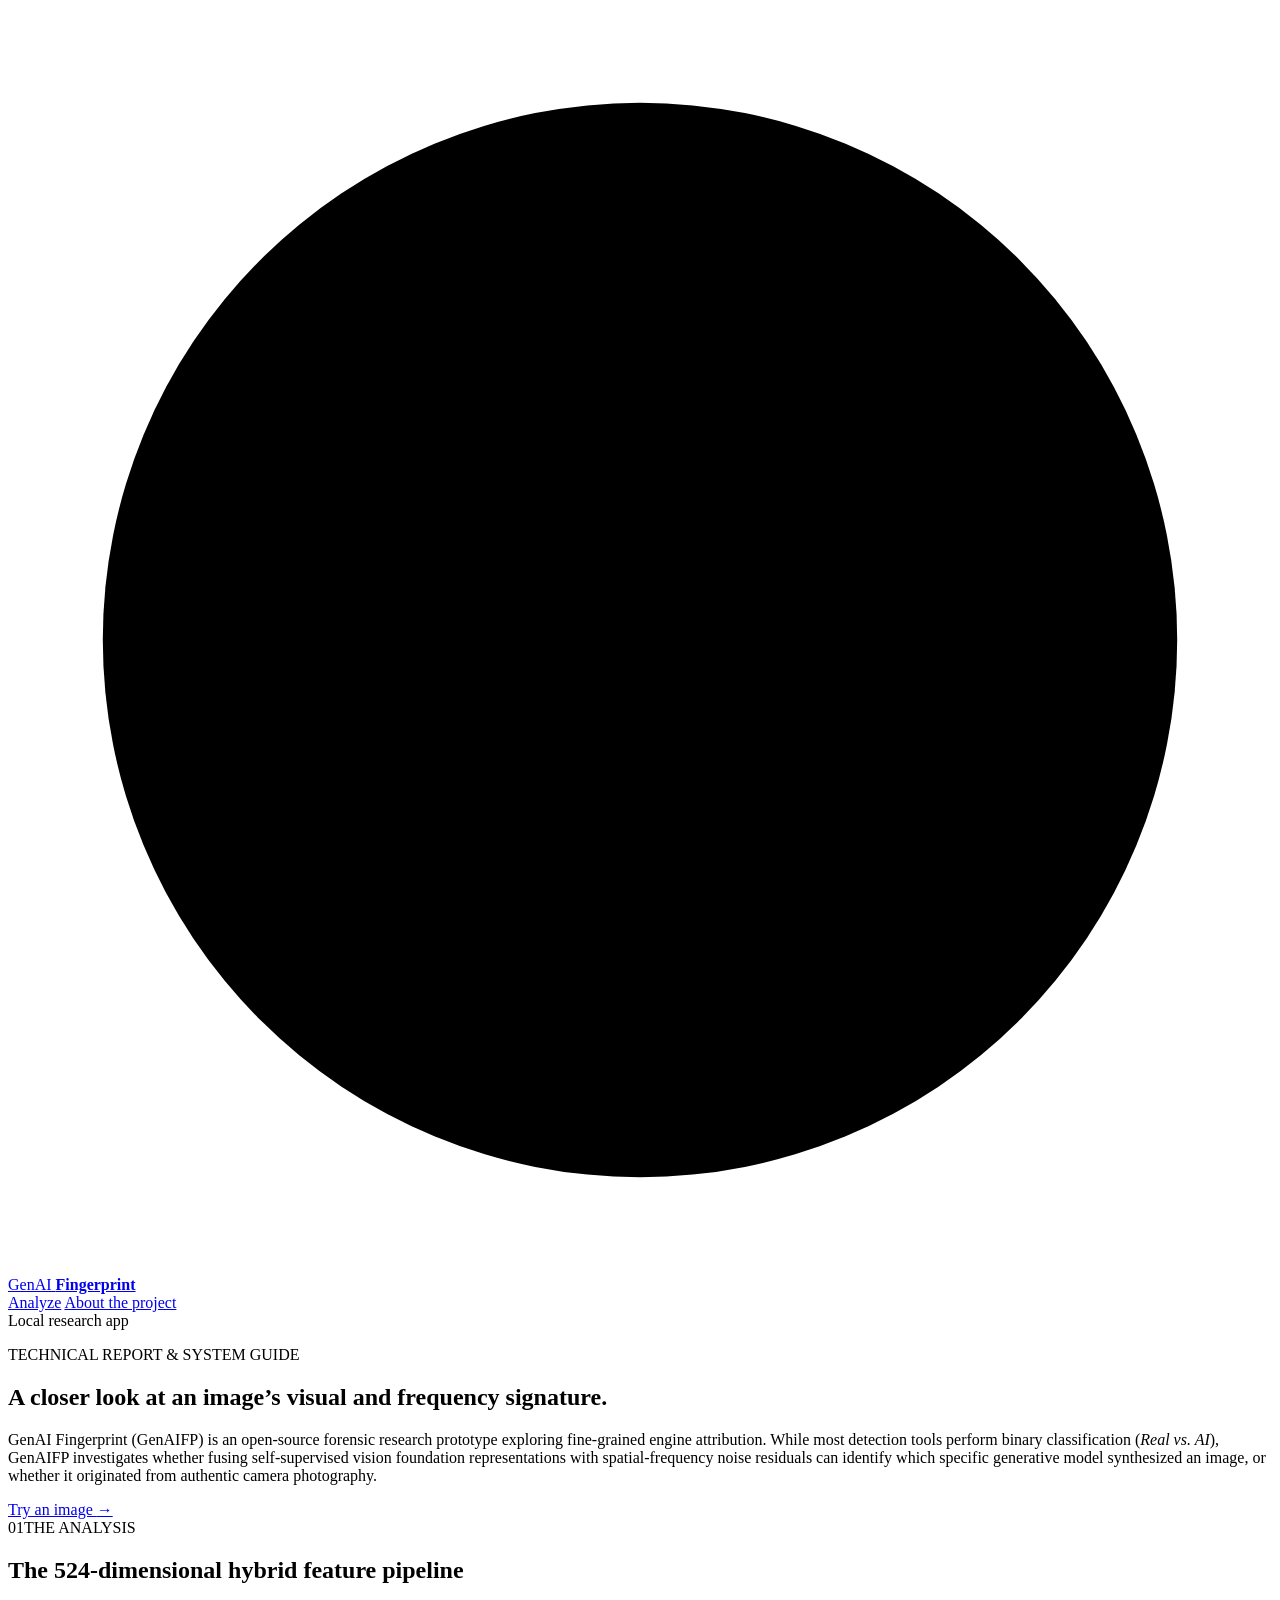
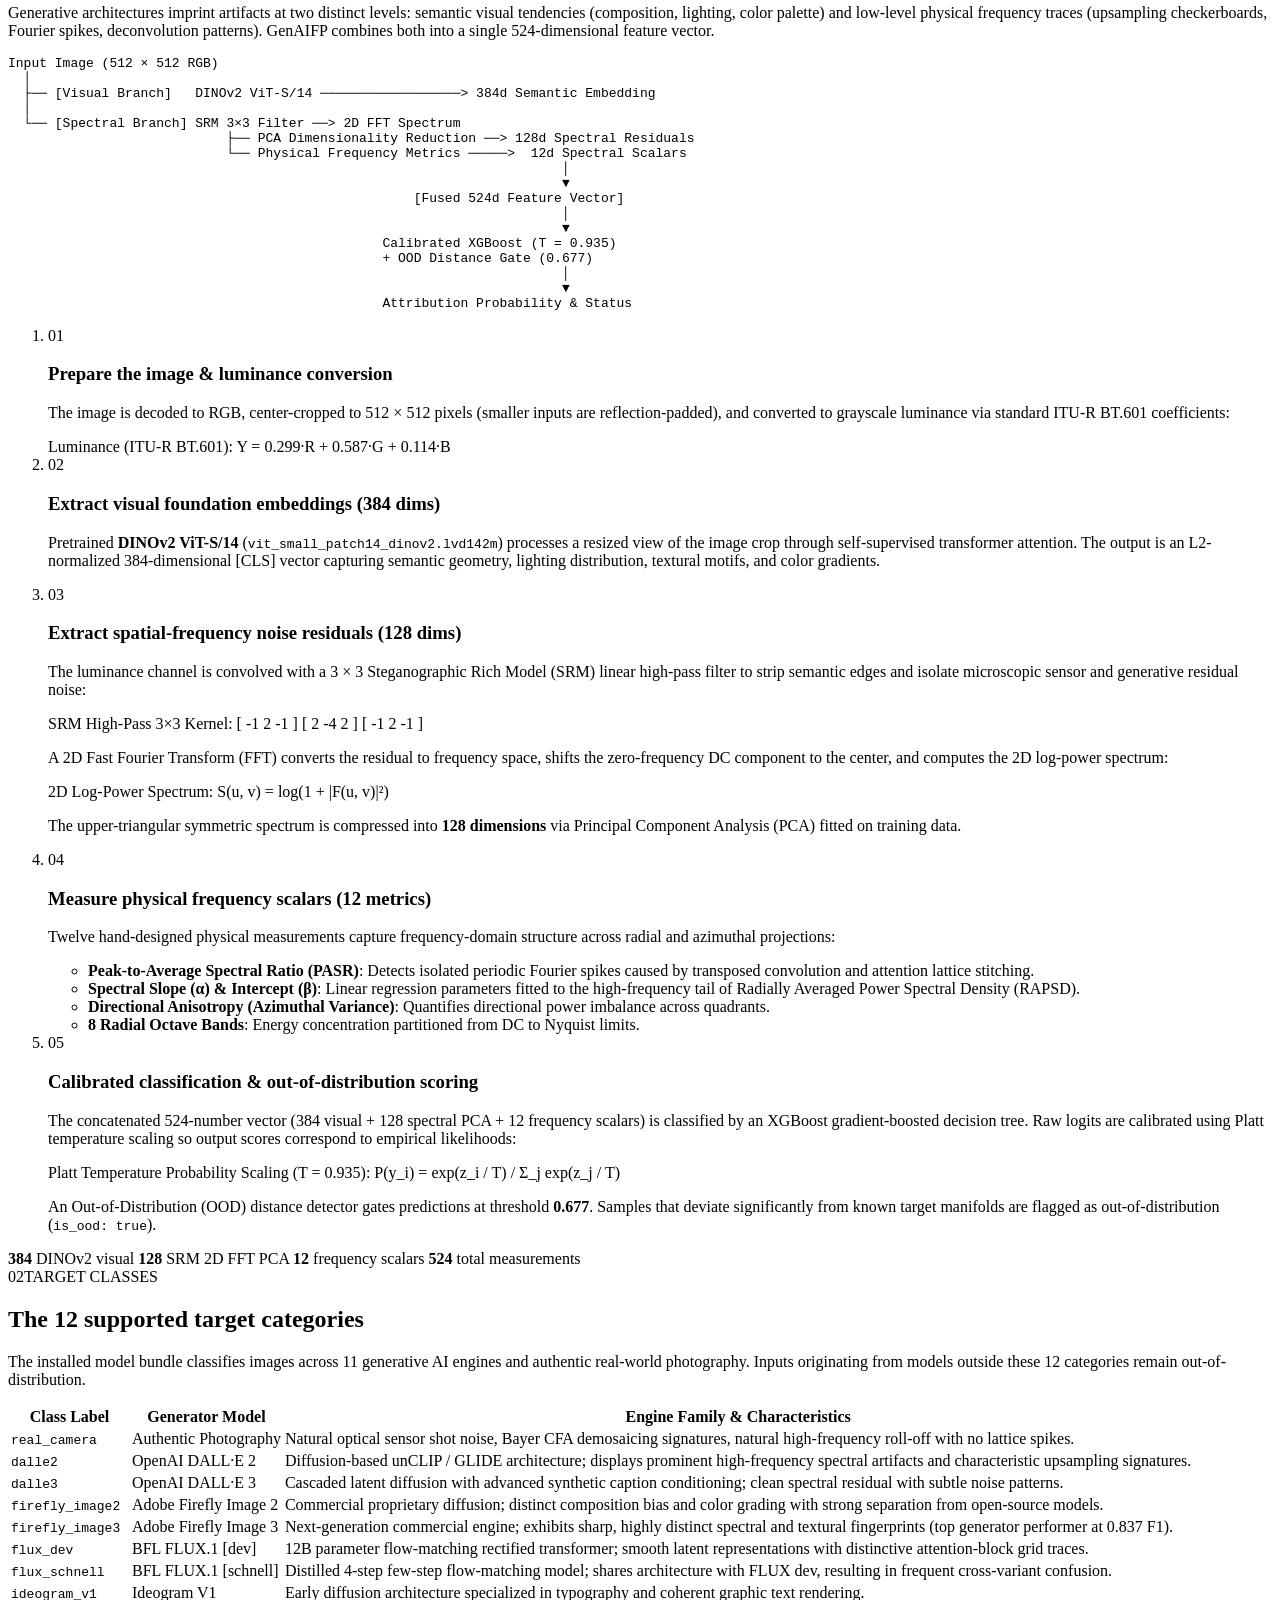
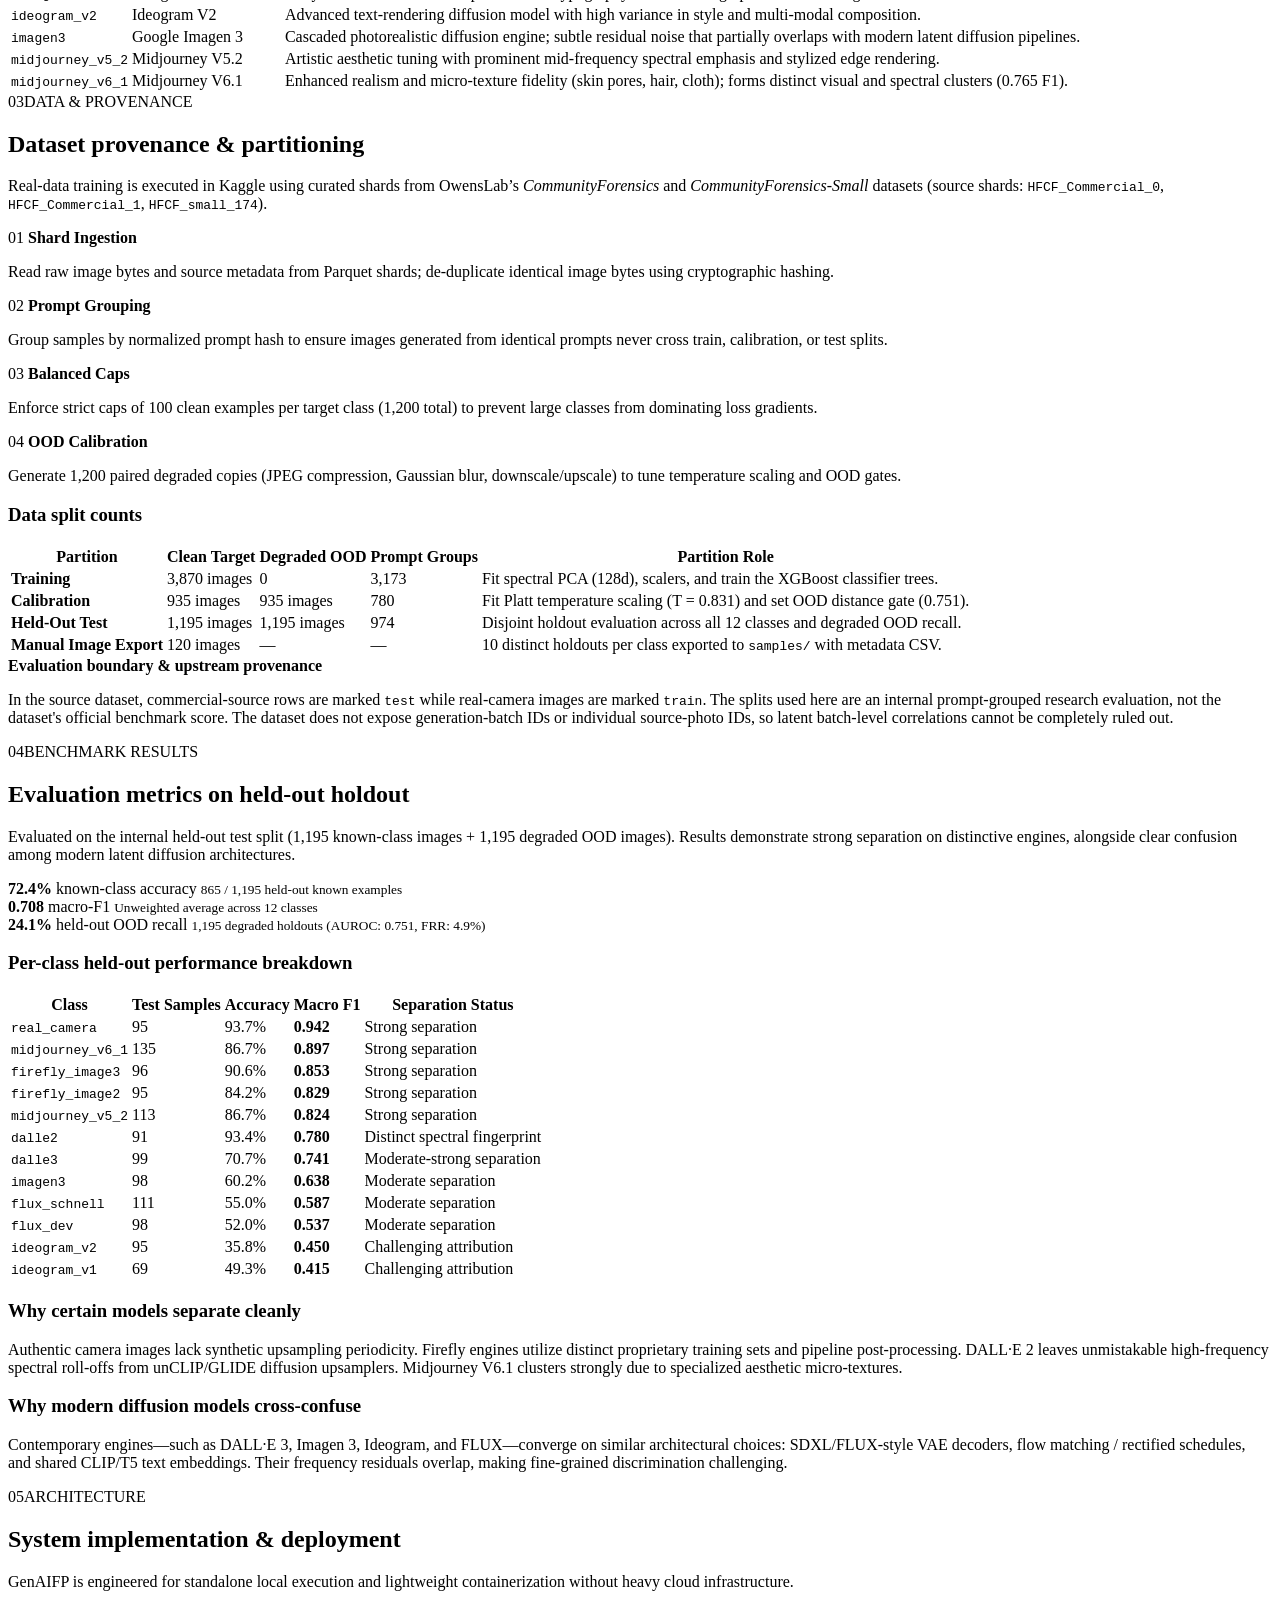
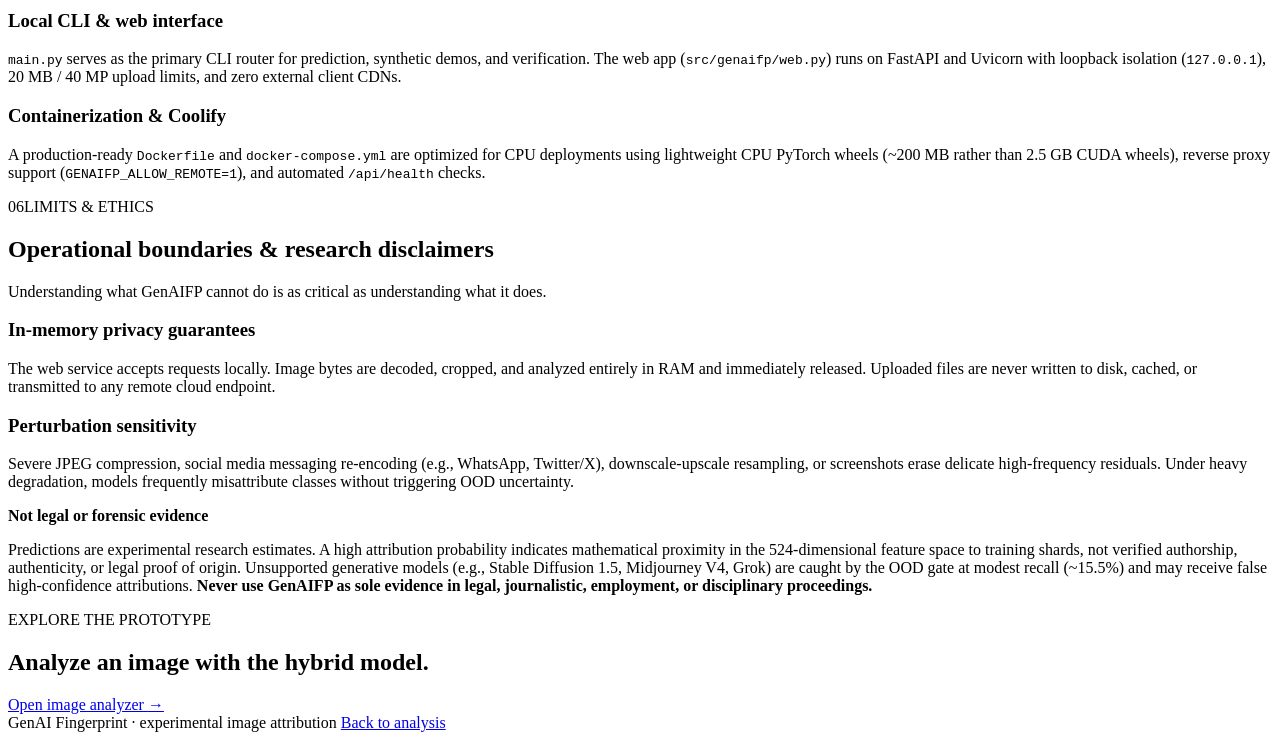
==== commit 64b90ef4: "Scale sample cap to 500, update benchmark metrics to 72.4%, and track feature_extractor.pkl via Git " ====
--- a/src/genaifp/web/about.html
+++ b/src/genaifp/web/about.html
@@ -249,23 +249,23 @@
               <tbody>
                 <tr>
                   <td><strong>Training</strong></td>
-                  <td class="num-col">780 images</td>
+                  <td class="num-col">3,870 images</td>
                   <td class="num-col">0</td>
-                  <td class="num-col">735</td>
+                  <td class="num-col">3,173</td>
                   <td>Fit spectral PCA (128d), scalers, and train the XGBoost classifier trees.</td>
                 </tr>
                 <tr>
                   <td><strong>Calibration</strong></td>
-                  <td class="num-col">188 images</td>
-                  <td class="num-col">188 images</td>
-                  <td class="num-col">178</td>
-                  <td>Fit Platt temperature scaling (T = 0.935) and set OOD distance gate (0.677).</td>
+                  <td class="num-col">935 images</td>
+                  <td class="num-col">935 images</td>
+                  <td class="num-col">780</td>
+                  <td>Fit Platt temperature scaling (T = 0.831) and set OOD distance gate (0.751).</td>
                 </tr>
                 <tr>
                   <td><strong>Held-Out Test</strong></td>
-                  <td class="num-col">232 images</td>
-                  <td class="num-col">232 images</td>
-                  <td class="num-col">224</td>
+                  <td class="num-col">1,195 images</td>
+                  <td class="num-col">1,195 images</td>
+                  <td class="num-col">974</td>
                   <td>Disjoint holdout evaluation across all 12 classes and degraded OOD recall.</td>
                 </tr>
                 <tr>
@@ -291,23 +291,23 @@
         <div class="section-label"><span>04</span><span>BENCHMARK RESULTS</span></div>
         <div class="section-content">
           <h2 id="results-title-about">Evaluation metrics on held-out holdout</h2>
-          <p class="section-lede">Evaluated on the internal held-out test split (232 known-class images + 232 degraded OOD images). Results demonstrate strong separation on distinctive engines, alongside clear confusion among modern latent diffusion architectures.</p>
+          <p class="section-lede">Evaluated on the internal held-out test split (1,195 known-class images + 1,195 degraded OOD images). Results demonstrate strong separation on distinctive engines, alongside clear confusion among modern latent diffusion architectures.</p>
 
           <div class="metric-grid">
             <article class="metric-card">
-              <strong>58.2%</strong>
+              <strong>72.4%</strong>
               <span>known-class accuracy</span>
-              <small>135 / 232 held-out known examples</small>
+              <small>865 / 1,195 held-out known examples</small>
             </article>
             <article class="metric-card">
-              <strong>0.556</strong>
+              <strong>0.708</strong>
               <span>macro-F1</span>
               <small>Unweighted average across 12 classes</small>
             </article>
             <article class="metric-card metric-warning">
-              <strong>15.5%</strong>
+              <strong>24.1%</strong>
               <span>held-out OOD recall</span>
-              <small>232 degraded holdouts (AUROC: 0.723, FRR: 4.8%)</small>
+              <small>1,195 degraded holdouts (AUROC: 0.751, FRR: 4.9%)</small>
             </article>
           </div>
 
@@ -326,87 +326,87 @@
               <tbody>
                 <tr>
                   <td><code>real_camera</code></td>
-                  <td class="num-col">18</td>
-                  <td class="num-col">94.4%</td>
-                  <td class="num-col"><strong>0.850</strong></td>
+                  <td class="num-col">95</td>
+                  <td class="num-col">93.7%</td>
+                  <td class="num-col"><strong>0.942</strong></td>
                   <td><span class="badge badge-strong">Strong separation</span></td>
                 </tr>
                 <tr>
+                  <td><code>midjourney_v6_1</code></td>
+                  <td class="num-col">135</td>
+                  <td class="num-col">86.7%</td>
+                  <td class="num-col"><strong>0.897</strong></td>
+                  <td><span class="badge badge-strong">Strong separation</span></td>
+                </tr>
+                <tr>
                   <td><code>firefly_image3</code></td>
-                  <td class="num-col">21</td>
-                  <td class="num-col">85.7%</td>
-                  <td class="num-col"><strong>0.837</strong></td>
+                  <td class="num-col">96</td>
+                  <td class="num-col">90.6%</td>
+                  <td class="num-col"><strong>0.853</strong></td>
                   <td><span class="badge badge-strong">Strong separation</span></td>
                 </tr>
                 <tr>
-                  <td><code>midjourney_v6_1</code></td>
-                  <td class="num-col">17</td>
-                  <td class="num-col">76.5%</td>
-                  <td class="num-col"><strong>0.765</strong></td>
+                  <td><code>firefly_image2</code></td>
+                  <td class="num-col">95</td>
+                  <td class="num-col">84.2%</td>
+                  <td class="num-col"><strong>0.829</strong></td>
+                  <td><span class="badge badge-strong">Strong separation</span></td>
+                </tr>
+                <tr>
+                  <td><code>midjourney_v5_2</code></td>
+                  <td class="num-col">113</td>
+                  <td class="num-col">86.7%</td>
+                  <td class="num-col"><strong>0.824</strong></td>
+                  <td><span class="badge badge-strong">Strong separation</span></td>
+                </tr>
+                <tr>
+                  <td><code>dalle2</code></td>
+                  <td class="num-col">91</td>
+                  <td class="num-col">93.4%</td>
+                  <td class="num-col"><strong>0.780</strong></td>
+                  <td><span class="badge badge-strong">Distinct spectral fingerprint</span></td>
+                </tr>
+                <tr>
+                  <td><code>dalle3</code></td>
+                  <td class="num-col">99</td>
+                  <td class="num-col">70.7%</td>
+                  <td class="num-col"><strong>0.741</strong></td>
                   <td><span class="badge badge-strong">Moderate-strong separation</span></td>
                 </tr>
                 <tr>
-                  <td><code>firefly_image2</code></td>
-                  <td class="num-col">20</td>
-                  <td class="num-col">80.0%</td>
-                  <td class="num-col"><strong>0.744</strong></td>
-                  <td><span class="badge badge-strong">Moderate-strong separation</span></td>
-                </tr>
-                <tr>
-                  <td><code>dalle2</code></td>
-                  <td class="num-col">18</td>
-                  <td class="num-col">94.4%</td>
-                  <td class="num-col"><strong>0.708</strong></td>
-                  <td><span class="badge badge-strong">Distinct spectral fingerprint</span></td>
-                </tr>
-                <tr>
-                  <td><code>midjourney_v5_2</code></td>
-                  <td class="num-col">21</td>
-                  <td class="num-col">76.2%</td>
-                  <td class="num-col"><strong>0.615</strong></td>
+                  <td><code>imagen3</code></td>
+                  <td class="num-col">98</td>
+                  <td class="num-col">60.2%</td>
+                  <td class="num-col"><strong>0.638</strong></td>
                   <td><span class="badge badge-mod">Moderate separation</span></td>
                 </tr>
                 <tr>
+                  <td><code>flux_schnell</code></td>
+                  <td class="num-col">111</td>
+                  <td class="num-col">55.0%</td>
+                  <td class="num-col"><strong>0.587</strong></td>
+                  <td><span class="badge badge-mod">Moderate separation</span></td>
+                </tr>
+                <tr>
                   <td><code>flux_dev</code></td>
-                  <td class="num-col">22</td>
-                  <td class="num-col">59.1%</td>
-                  <td class="num-col"><strong>0.578</strong></td>
+                  <td class="num-col">98</td>
+                  <td class="num-col">52.0%</td>
+                  <td class="num-col"><strong>0.537</strong></td>
                   <td><span class="badge badge-mod">Moderate separation</span></td>
                 </tr>
                 <tr>
-                  <td><code>dalle3</code></td>
-                  <td class="num-col">20</td>
-                  <td class="num-col">30.0%</td>
-                  <td class="num-col"><strong>0.387</strong></td>
-                  <td><span class="badge badge-confused">High confusion with modern diffusion</span></td>
-                </tr>
-                <tr>
-                  <td><code>imagen3</code></td>
-                  <td class="num-col">22</td>
-                  <td class="num-col">22.7%</td>
-                  <td class="num-col"><strong>0.357</strong></td>
+                  <td><code>ideogram_v2</code></td>
+                  <td class="num-col">95</td>
+                  <td class="num-col">35.8%</td>
+                  <td class="num-col"><strong>0.450</strong></td>
                   <td><span class="badge badge-confused">Challenging attribution</span></td>
                 </tr>
                 <tr>
-                  <td><code>flux_schnell</code></td>
-                  <td class="num-col">14</td>
-                  <td class="num-col">42.9%</td>
-                  <td class="num-col"><strong>0.343</strong></td>
-                  <td><span class="badge badge-confused">Confused with FLUX dev</span></td>
-                </tr>
-                <tr>
                   <td><code>ideogram_v1</code></td>
-                  <td class="num-col">21</td>
-                  <td class="num-col">23.8%</td>
-                  <td class="num-col"><strong>0.270</strong></td>
+                  <td class="num-col">69</td>
+                  <td class="num-col">49.3%</td>
+                  <td class="num-col"><strong>0.415</strong></td>
                   <td><span class="badge badge-confused">Challenging attribution</span></td>
-                </tr>
-                <tr>
-                  <td><code>ideogram_v2</code></td>
-                  <td class="num-col">18</td>
-                  <td class="num-col">16.7%</td>
-                  <td class="num-col"><strong>0.214</strong></td>
-                  <td><span class="badge badge-confused">High variance / low sample F1</span></td>
                 </tr>
               </tbody>
             </table>
